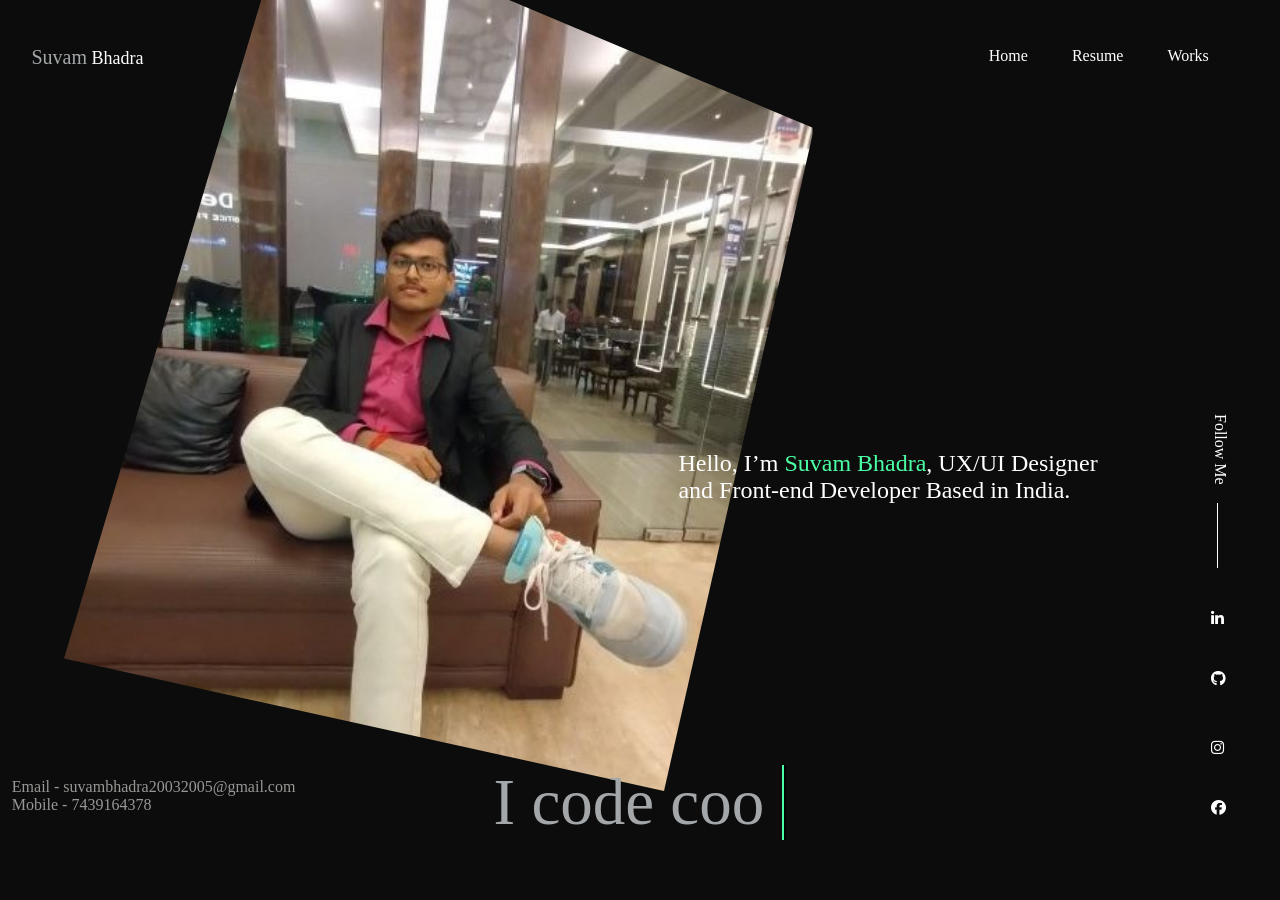
==== index.html @ 0fdcd474 "Add files via upload" ====
<!DOCTYPE html>
<html lang="en">
<head>
    <meta charset="UTF-8">
    <meta name="viewport" content="width=device-width, initial-scale=1.0">
    <title>Document</title>
    <link rel="stylesheet" href="hero.css">
    <link rel="stylesheet" href="nav.css">
    <link rel="stylesheet" href="sidebar.css">
    <link rel="stylesheet" href="type.css">
    <link rel="stylesheet" href="text.css">
    <link rel="stylesheet" href="Homerespo.css">
    <link rel="stylesheet" href="https://cdnjs.cloudflare.com/ajax/libs/font-awesome/6.6.0/css/all.min.css">
</head>
<body>
    <navbar>
        <div class="text-containor">
            <a href="#" class="name"> <span>Suvam</span> Bhadra</a>
            <a href="suvresume[1].pdf" class="name2" target="_self"><span>Download</span> CV</a>
        </div>
        <div class="containor">
            <input type="checkbox" id="mobile-hamburger">
            <label for="mobile-hamburger" class="label1" id="label1">
                <span></span>
                <span></span>
                <span></span>
            </label>
        </div>
        <nav class="nav" id="nav">
            <div class="overlay"></div>
            <ul class="menu">
                <li class="Dropdown">
                    <a href="./index.html" class="home">Home</a>
                </li>
                
                <li class="Dropdown2">
                    <a href="./resume.html" class="resume">Resume</a>
                </li>
                <li class="Dropdown3">
                    <a href="./works.html" class="works">Works</a>
                </li>
                <!-- <li class="Dropdown4">
                    <a href="#" class="Light-btn">Light Mode</a>
                </li> -->
            </ul>
        </nav>
    </navbar>
    <div class="sidebar">
        <p class="align">Follow Me</p>
        <div class="line"></div>
        <div class="social">
            <a href="https://www.linkedin.com/in/suvam-bhadra/" class="in"><i class="fa-brands fa-linkedin-in"></i></a>
            <a href="https://github.com/Suvam2005" class="git"><i class="fa-brands fa-github"></i></a>
            <a href="https://www.instagram.com/suvam.bhadra/" class="insta"><i class="fa-brands fa-instagram"></i></a>
            <a href="https://www.facebook.com/suvam.bhadra.1" class="face"><i class="fa-brands fa-facebook"></i></a>
        </div> 
    </div>
    <div class="hero">
        <div class="image">
            <img src="IMG-20231209-WA0024.jpg" alt="error">
        </div>
        <div class="content-hero">
            <h2>Hello, I’m <span>Suvam Bhadra</span>, UX/UI Designer<br>
                and Front-end Developer Based in India.</h2>
        </div>
        <div class="mail">
            <p>Email - suvambhadra20032005@gmail.com</p>
            <p>Mobile - 7439164378</p>
        </div>
        <div class="typing-container">
            <span id="typing-text"></span>
            <span class="cursor">|</span>
        </div>
    </div>
   
    <script src="script.js"></script>
    <script src="response.js"></script>
    <script src="Hamburger.js"></script>
</body>
</html>
---- hero.css ----
.hero{
    width: 100%;
    height: auto;
    display: flex;
    align-items: center;
    justify-content: center;
}
.hero img{
    width: 750px;
    -webkit-clip-path: polygon(30% 0, 100% 25%, 80% 100%, 0 85%);
    clip-path: polygon(30% 0, 100% 25%, 80% 100%, 0 85%);
    position: absolute;
    bottom: 109px;
    left: 5%;
}
.content h2{
    position: relative;
    font-weight: normal;
    top: 50vh;
    left: 68%;
}
.content-hero{
    color: white;
    position: absolute;
    top: 50vh;
    left: 53%;
}
.content-hero h2{
    font-weight: lighter;

}
.content-hero span{
    color: #4bffa5;
}
.mail{
    position: relative;
    top: 77vh;
    right: 38%;
}
.mail p{
    color: #999795;
}
.span{
    color: #4bffa5;
    font-weight: normal;
}
.typing-container {
    font-size: 65px;
    white-space: nowrap;
    overflow: hidden;
    border-right: 2px solid black;
    position: absolute;
    top: 85vh;
}
.cursor {
    display: inline-block;
    width: 2px;
    background-color: #4bffa5;
    margin-left: 2px;
    animation: blink 0.7s infinite;
}
---- nav.css ----
*{
    margin: 0;
    padding: 0;
}
body{
    overflow-x: hidden;
    background-repeat: no-repeat;
    background: #0c0c0c;
    overflow-y: hidden;
}
input{
    display: none;
}
navbar{
    width: 100%;
    height: auto;
    display: flex;
    align-items: center;
    justify-content: space-between;
    margin-top: 3vh;
}
navbar a{
    text-decoration: none;
    color: white;
    
}
nav{
    margin-right: 4%;
    width: auto;
    height: auto;
    width: 100%;
}
.overlay{
    display: none;
}
span{
    color: #a4a7a9;
}

/* label{
    position: relative;
    display: block;
    border-radius: 200px;
    width: 30px;
    height: 20px;
    box-shadow: inset 0px 5px 15px rgba(0, 0, 0, 0.4), inset 0px --5px 15px rgba(255, 255, 255, 0.4);
    cursor: pointer;
}
label::after{
    content: "";
    width: 180px;
    height: 180px;
    position: absolute;
    top: 10px;
    left: 10px;
    background: linear-gradient(180deg, #ffcc89, #d8860b);
    border-radius: 180px;
    box-shadow: 0px 5px 10px rgba(0, 0, 0, 0.2);
} */

/* .circle {
    width: 20px;
    height: 20px;
    border-radius: 50%;
    background-color: #4bffa5;
    opacity: 20%;
    position: absolute;
    transition: transform 0.05s ease;
    transform: translate(-50%, -50%);
    will-change: transform;
} */
#icon{
    width: 30px;
    cursor: pointer;
}
nav{
    width: auto;
    height: auto;

}
ul{
    overflow: hidden;
}
ul li{
    display: inline-block;
    margin: 20px;

}
ul li a{
    text-decoration: none;
    color: white;
}
.home:hover{
    content: 'Home';
}
/* .home::after {
    content: '▼';
    margin-left: 6px;
    font-size: 10px;
} */
/* .dropdown{
    display: none;
    position: absolute;
    z-index: 1;
    background: #1d1d1d;
    transform: translateY(-10px);
    transition: all 0.3s ease;
    top: 12vh;
    right: 34%;
}
.dropdown li{
    display: list-item;
    list-style-type: none;
    box-sizing: border-box;
    height: 20px;
    width: 100%;
    border-bottom: 1px solid black;
    position: relative;
    right: 12%;
    cursor: pointer;
    
}
.dropdown li a{
    position: relative;
    left: 15px;
} */
.Dropdown a::before {
    content: '';
    position: absolute;
    top: 7vh;
    right: 283px;
    width: 4px;
    height: 4px;
    background-color: #4bffa5;
    opacity: 20%;
    border-radius: 50%;
    transform: translate(-50%, -50%) scale(0);
    transition: transform 0.4s ease;
    z-index: 2;
}
.Dropdown a:hover::before {
    transform: translate(50%, 50%) scale(20);
}
.Dropdown:hover .dropdown{
    display: block;
}
.Dropdown a:visited{
    color: #4bffa5;
}
.dropdown li::before{
    content: '';
    position: absolute;
    top: 1vh;
    left: 40px;
    height: 4px;
    width: 4px;
    background-color: #4bffa5;
    opacity: 20%;
    border-radius: 50%;
    transform: translate(-50%,-50%) scale(0);
    transition: transform 0.4s ease;
    z-index: 2;
}
.dropdown li:hover::before{
    transform: translate(50%,50%) scale(20);
}
/* .resume::after {
    content: '▼';
    margin-left: 6px;
    font-size: 10px;
} */
/* .dropdown-second{
    display: none;
    position: absolute;
    z-index: 1;
    background: #1d1d1d;
    transform: translateY(-10px);
    transition: all 0.3s ease;
    top: 12vh;
    right: 29%;
}
.dropdown-second li{
    display: list-item;
    list-style-type: none;
    box-sizing: border-box;
    height: 20px;
    width: 100%;
    border-bottom: 1px solid black;
    position: relative;
    right: 14%;
    cursor: pointer;
    
}
.dropdown-second li a{
    position: relative;
    left: 15px;
} */
.Dropdown2 a::before {
    content: '';
    position: absolute;
    top: 7vh;
    right: 195px;
    width: 4px;
    height: 4px;
    background-color: #4bffa5;
    opacity: 20%;
    border-radius: 50%;
    transform: translate(-50%, -50%) scale(0);
    transition: transform 0.4s ease;
    z-index: 2;
}
.Dropdown2 a:hover::before {
    transform: translate(50%, 50%) scale(20);
}
.Dropdown2:hover .dropdown-second{
    display: block;
}
/* .works::after {
    content: '▼';
    margin-left: 6px;
    font-size: 10px;
} */
/* .dropdown-third{
    display: none;
    position: absolute;
    z-index: 1;
    background: #1d1d1d;
    transform: translateY(-10px);
    transition: all 0.3s ease;
    top: 12vh;
    right: 21%;
}
.dropdown-third li{
    display: list-item;
    list-style-type: none;
    box-sizing: border-box;
    height: 20px;
    width: 100%;
    border-bottom: 1px solid black;
    position: relative;
    right: 20%;
    cursor: pointer;
    
}
.dropdown-third li a{
    position: relative;
    left: 15px;
} */
.Dropdown3 a::before {
    content: '';
    position: absolute;
    top: 7vh;
    right: 103px;
    width: 4px;
    height: 4px;
    background-color: #4bffa5;
    opacity: 20%;
    border-radius: 50%;
    transform: translate(-50%, -50%) scale(0);
    transition: transform 0.4s ease;
    z-index: 2;
}
.Dropdown3 a:hover::before {
    transform: translate(50%, 50%) scale(20);
}
.Dropdown3:hover .dropdown-third{
    display: block;
}

.Dropdown4 a::before {
    content: '';
    position: absolute;
    top: 7vh;
    right: 197px;
    width: 4px;
    height: 4px;
    background-color: #4bffa5;
    opacity: 20%;
    border-radius: 50%;
    transform: translate(-50%, -50%) scale(0);
    transition: transform 0.4s ease;
    z-index: 2;
}
.Dropdown4 a:hover::before {
    transform: translate(50%, 50%) scale(20);
}
/* .contacts::after {
    content: '▼';
    margin-left: 6px;
    font-size: 10px;
} */
/* .dropdown-fourth{
    display: none;
    position: absolute;
    z-index: 1;
    background: #1d1d1d;
    transform: translateY(-10px);
    transition: all 0.3s ease;
    top: 12vh;
    right: 9%;
}
.dropdown-fourth li{
    display: list-item;
    list-style-type: none;
    box-sizing: border-box;
    height: 20px;
    width: 100%;
    border-bottom: 1px solid black;
    position: relative;
    right: 12%;
    cursor: pointer;
    
}
.dropdown-fourth li a{
    position: relative;
    left: 15px;
} */
.Dropdown5 a::before {
    content: '';
    position: absolute;
    top: 7vh;
    right: 110px;
    width: 4px;
    height: 4px;
    background-color: #4bffa5;
    opacity: 20%;
    border-radius: 50%;
    transform: translate(-50%, -50%) scale(0);
    transition: transform 0.4s ease;
    z-index: 2;
}
.Dropdown5 a:hover::before {
    transform: translate(50%, 50%) scale(20);
}
.Dropdown5:hover .dropdown-fourth{
    display: block;
}
.Dropdown1-res a::before {
    content: '';
    position: absolute;
    bottom: 25px;
    right: 283px;
    width: 4px;
    height: 4px;
    background-color: #4bffa5;
    opacity: 20%;
    border-radius: 50%;
    transform: translate(-50%, -50%) scale(0);
    transition: transform 0.4s ease;
    z-index: 2;
}
.Dropdown1-res a:hover::before {
    transform: translate(50%, 50%) scale(20);
}
.Dropdown1-res:hover .dropdown{
    display: block;
}
.Dropdown2-res a::before {
    content: '';
    position: absolute;
    bottom: 25px;
    right: 193px;
    width: 4px;
    height: 4px;
    background-color: #4bffa5;
    opacity: 20%;
    border-radius: 50%;
    transform: translate(-50%, -50%) scale(0);
    transition: transform 0.4s ease;
    z-index: 2;
}
.Dropdown2-res a:hover::before {
    transform: translate(50%, 50%) scale(20);
}
.Dropdown2-res:hover .dropdown{
    display: block;
}
.Dropdown3-res a::before {
    content: '';
    position: absolute;
    bottom: 25px;
    right: 102px;
    width: 4px;
    height: 4px;
    background-color: #4bffa5;
    opacity: 20%;
    border-radius: 50%;
    transform: translate(-50%, -50%) scale(0);
    transition: transform 0.4s ease;
    z-index: 2;
}
.Dropdown3-res a:hover::before {
    transform: translate(50%, 50%) scale(20);
}
.Dropdown3-res:hover .dropdown{
    display: block;
}
.sidebar {
    position: fixed;
    top: 15%;
    right: 4%;
    width: auto;
    height: auto;
}
/* .Dropdown6 a::before {
    content: '';
    position: absolute;
    top: 7vh;
    right: 167px;
    width: 4px;
    height: 4px;
    background-color: #4bffa5;
    opacity: 20%;
    border-radius: 50%;
    transform: translate(-50%, -50%) scale(0);
    transition: transform 0.4s ease;
    z-index: 2;
}
.Dropdown6 a:hover::before {
    transform: translate(50%, 50%) scale(20);
} */
/* .Dropdown7 a::before {
    content: '';
    position: absolute;
    top: 7vh;
    right: 65px;
    width: 4px;
    height: 4px;
    background-color: #4bffa5;
    opacity: 20%;
    border-radius: 50%;
    transform: translate(-50%, -50%) scale(0);
    transition: transform 0.4s ease;
    z-index: 2;
}
.Dropdown7 a:hover::before {
    transform: translate(50%, 50%) scale(20); 
}*/

.dropdown-arrow {
    display: inline-block;
    position: relative;
}

.dropdown-arrow button {
    background-color: #4CAF50;
    color: white;
    padding: 10px;
    font-size: 16px;
    border: none;
    cursor: pointer;
    display: flex;
    align-items: center;
}
#sentence{
    font-size: 24px;
    text-align: center;
    color: white;
    position: relative;
    top: 60vh;
}
.hamburger {
    display: none; /* Hidden by default */
    font-size: 30px;
    color: white;
    background: none;
    border: none;
    cursor: pointer;
    margin-right: 4%;
}
@media (max-width: 768px) {
    *{
        margin: 0;
        padding: 0;
        box-sizing: border-box;
        
    }
    body{
        overflow: hidden;
        /* position: fixed; */
        background: white;
    }
    .containor{
        display: flex;
        align-items: center;
        justify-content: center;
        flex-direction: column;
    }


    input{
        display: none;
    }

    label{
        display: flex;
        align-items: center;
        justify-content: center;
        flex-direction: column;
        width: 50px;
        height: 50px;
        background: grey;
        /* display: block; */
        position: relative;
        transition: 1s;
        left: 155px;
        top: -70vh;
    }
    label span{
        background-color: white;
        width: 30px;
        height: 5px;
        position: relative;
        /* transition: 1s ease-in-out; */
    }
    label span:nth-child(2){
        margin-top: 8px;
    }
    label span:nth-child(3){
        margin-top: 8px;
        transition: 1s;
    }
    /* .label2::before{
        content: '';
        background-color: white;
        width: 30px;
        height: 5px;
        display: block;
        position: absolute;
        top: 42px;
        left: 178px;
    }
    .label3::before{
        content: '';
        background-color: white;
        width: 30px;
        height: 5px;
        display: block;
        position: absolute;
        top: 53px;
        left: 178px;
    } */
    input:checked ~ label span:nth-child(1){
        transform: rotate(45deg);
        position: relative;
        top: 8px;
        transition: 1s;
    }

    input:checked ~ label span:nth-child(2){
        transform: rotate(-45deg);
        position: relative;
        bottom: 5px;
        transition: 1s;
    }
    input:checked ~ label span:nth-child(3){
        display: none;
        
    }


    navbar{
        height: 80vh;
    }
    .nav{
        background: rgb(219, 213, 213);
        position: absolute;
        bottom: 50px;
        width: 55%;
        height: 100vh;
        /* opacity: 20%; */
        z-index: -1;
        transform: translateX(-100%);
        left: 0;
        bottom: 0;
        z-index: -1;
    }
    .overlay{
        display: block;
        position: absolute;
        width: 50%;
        height: 100vh;
        /* background-color: rgba(0, 0, 0, 0.5); */
        /* background-color: blue; */
        left: 0;
        top: 0;
        z-index: -2;
    }
    /* .nav::after{
        content: '';
        background: blue;
        position: absolute;
        width: 60%;
        height: 100vh;
        z-index: -2;
        transform: translateX(-100%);
        left: 0;
        bottom: 0;
    } */
    @keyframes open {
        from{
            transform: translateX(-100%);
        }
        to{
            transform: translateX(0);
        }
    }
    .nav.show{
        animation: open 1s ease-in-out forwards;
    }
    .nav.notshow{
        animation: close 1s ease-in-out;
    }
    @keyframes close {
        from{
            transform: translateX(0);
        }
        to{
            transform: translateX(-100%);
        }
    }
    .menu{
        height: 10vh;
        display: block;
    }
    .Dropdown{
        background: white;
        width: 87%;
        position: relative;
        height: 5vh;
        left: 6%;
        margin-top: 5vh;
    }

    .Dropdown a{
        text-decoration: none;
        opacity: 100%;
        color: black;
        position: relative;
        top: 8px;
        margin-left: 36%;
    }
    .Dropdown2{
        background: white;
        width: 87%;
        position: relative;
        height: 5vh;
        left: 6%;
        margin-top: 5vh;
    }

    .Dropdown2 a{
        text-decoration: none;
        opacity: 100%;
        color: black;
        position: relative;
        top: 8px;
        margin-left: 36%;
    }
    .Dropdown3{
        background: white;
        width: 87%;
        position: relative;
        height: 5vh;
        left: 6%;
        margin-top: 5vh;
    }

    .Dropdown3 a{
        text-decoration: none;
        opacity: 100%;
        color: black;
        position: relative;
        top: 8px;
        margin-left: 36%;
    }


    /* Adjust font size */
    .hero h2 {
        font-size: 2rem;
        visibility: hidden;
    }

    .mail p {
        font-size: 1rem;
    }

    navbar {
        flex-direction: column;
        align-items: center;
    }

    .text-containor {
        width: 100%;
        position: relative;
        top: 10px;
        right: 155px;
        visibility: hidden;
    }

    nav {
        margin: 0;
    }

    nav ul {
        display: flex;
        flex-direction: column;
        align-items: center;
    }

    nav ul li {
        margin: 10px 0;
    }
    .sidebar {
        width: auto;
        top: auto;
        bottom: 10px;
        left: 0;
        right: 0;
        transform: none;
        display: flex;
        justify-content: center;
        display: none;
    }

    .sidebar .align {
        display: none;
    }

    .sidebar .social a {
        font-size: 1.2rem;
        margin: 0 10px;
    }
    .menu {
        display: none;
        flex-direction: column;
        background-color: #0c0c0c;
        position: absolute;
        top: 50px;
        right: 0;
        width: 100%;
        height: auto;
    }
    .hamburger {
        display: block;
        cursor: pointer;
        font-size: 24px;
        color: white;
        position: relative;
        left: 186px;
        bottom: 15px;
    }
    .menu.show {
        display: flex;
    }
    nav ul li {
        padding: 15px 0;
    }
    .hamburger i {
        color: white;
    }
    .hero .image img {
        width: 40%;
        height: 40vh;
        margin: 0 auto;
        display: block;
        clip-path: none;
        position: absolute;
        bottom: 40vh;
        left: 25px;
        z-index: -2;
        visibility: hidden;
    }
    .hero {
        padding: 20px;
        visibility: hidden;
    }
    .content-hero h2{
        text-align: justify;
        width: 100%;
        font-size: 19px;
        position: relative;
        right: 7%;
        bottom: 15vh;
    }
    .typing-container{
        position: absolute;
        bottom: 10vh;
    }
    #typing-text {
        font-size: 24px;
        position: relative;
        bottom: 8vh;
    }
    .cursor{
        height: 5px;
    }
    .mail{
        position: relative;
        left: -80px;
    
    }
    .mail p{
        text-align: justify;
    }
    .sidebar{
        visibility: hidden;
    }
    .typing-container{
        visibility: hidden;
    }
}
---- sidebar.css ----
.sidebar {
    position: fixed; /* Make sidebar fixed in place */
    top: 46%; /* Adjust as needed to align vertically */
    right: 4%; /* Place it on the right side */
    width: auto;
    height: auto;
}
.sidebar p{
    color: white;
    writing-mode: vertical-lr;
}
.line {
    position: relative;
    top: 2vh;
}

.line::before{
    content: "";
    position: absolute;
    top: 50%;
    left: 6px;
    width: 1px;
    height: 65px;
    background-color: white;
}
.social{
    width: auto;
    height: auto;
    position: relative;
    top: 13vh;
    border-radius: 50%;
}
.social i{
    font-size: 15px;
    color: white;
    display: list-item;
    list-style-type: none;
}
.social a{
    text-decoration: none;
}
.social a::before {
    content: '';
    position: absolute;
    top: 7px;
    left: 2px;
    width: 4px;
    height: 4px;
    background-color: #4bffa5;
    opacity: 20%;
    border-radius: 50%;
    transform: translate(-50%, -50%) scale(0);
    transition: transform 0.4s ease;
    z-index: 2;
}
.social a:hover::before {
    transform: translate(50%, 50%) scale(20);
}

.in{
    position: relative;
    top: 1vh;
}
.git{
    position: relative;
    top: 6vh;
}
.insta{
    position: relative;
    top: 12vh;
}
.face{
    position: relative;
    top: 17vh;
}
---- text.css ----
.text-containor span{
    color: #a4a7a9;
    font-size: 20px;
    margin-left: 9px;
}
.text-containor {
    position: relative;
    display: inline-block;
    overflow: hidden;
    height: 20px;
    width: 150px;
    border:none;
    text-align: center;
}
.name, .name2 {
    position: absolute;
    left: 16px;
    right: 0;
    transition: transform 0.5s ease;
}
.name{
    transform: translateY(0);
    font-size: 18px;
}
.name2 {
    transform: translateY(100%);
    font-size: 18px;
}
.text-containor:hover .name {
    transform: translateY(-100%);
}
.text-containor:hover .name2 {
    transform: translateY(0);
}
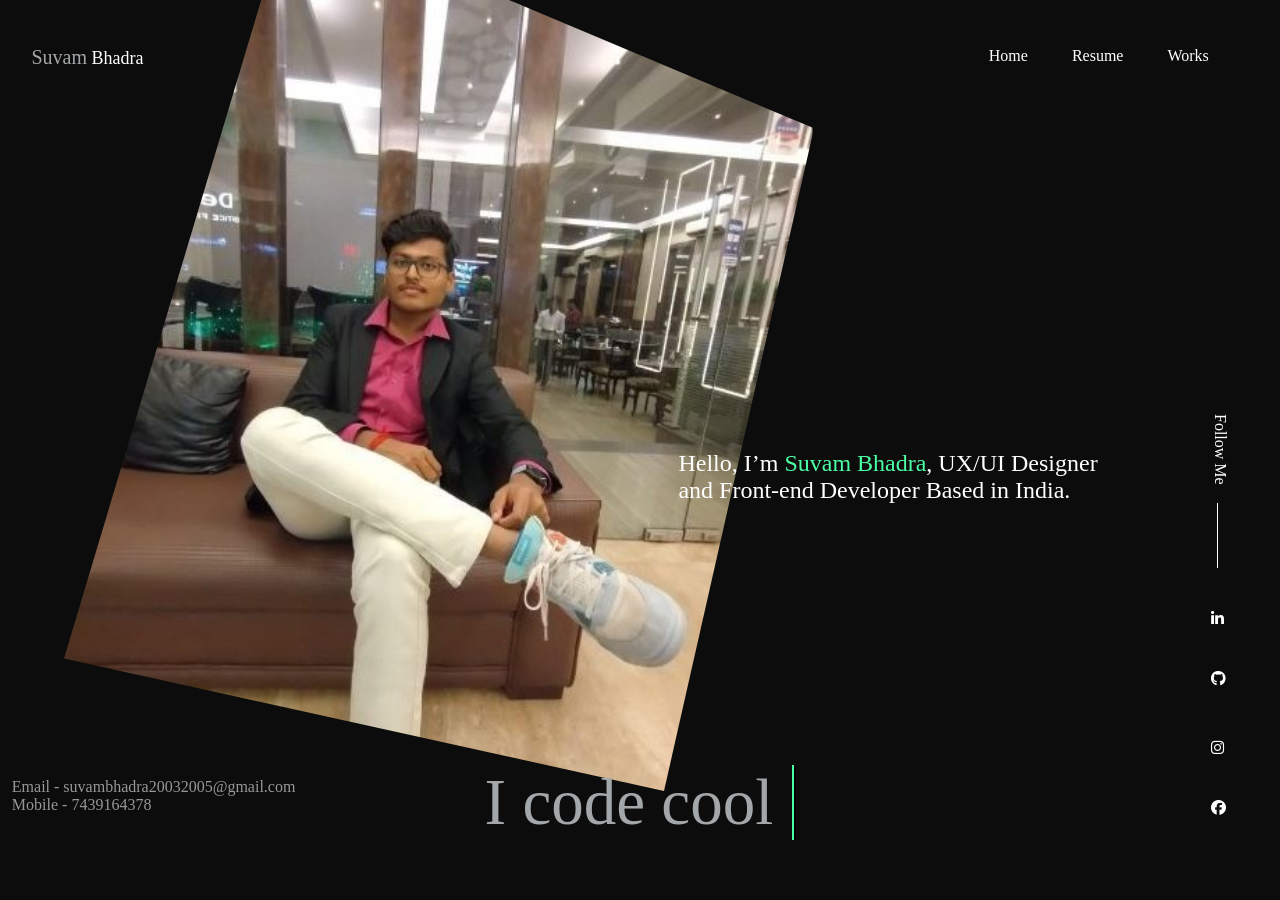
==== commit 6585ab17: "Change document title to 'Suvam Bhadra' Updated the title of the document to 'Suvam Bhadra'." ====
--- a/index.html
+++ b/index.html
@@ -3,7 +3,7 @@
 <head>
     <meta charset="UTF-8">
     <meta name="viewport" content="width=device-width, initial-scale=1.0">
-    <title>Document</title>
+    <title>Suvam Bhadra</title>
     <link rel="stylesheet" href="hero.css">
     <link rel="stylesheet" href="nav.css">
     <link rel="stylesheet" href="sidebar.css">
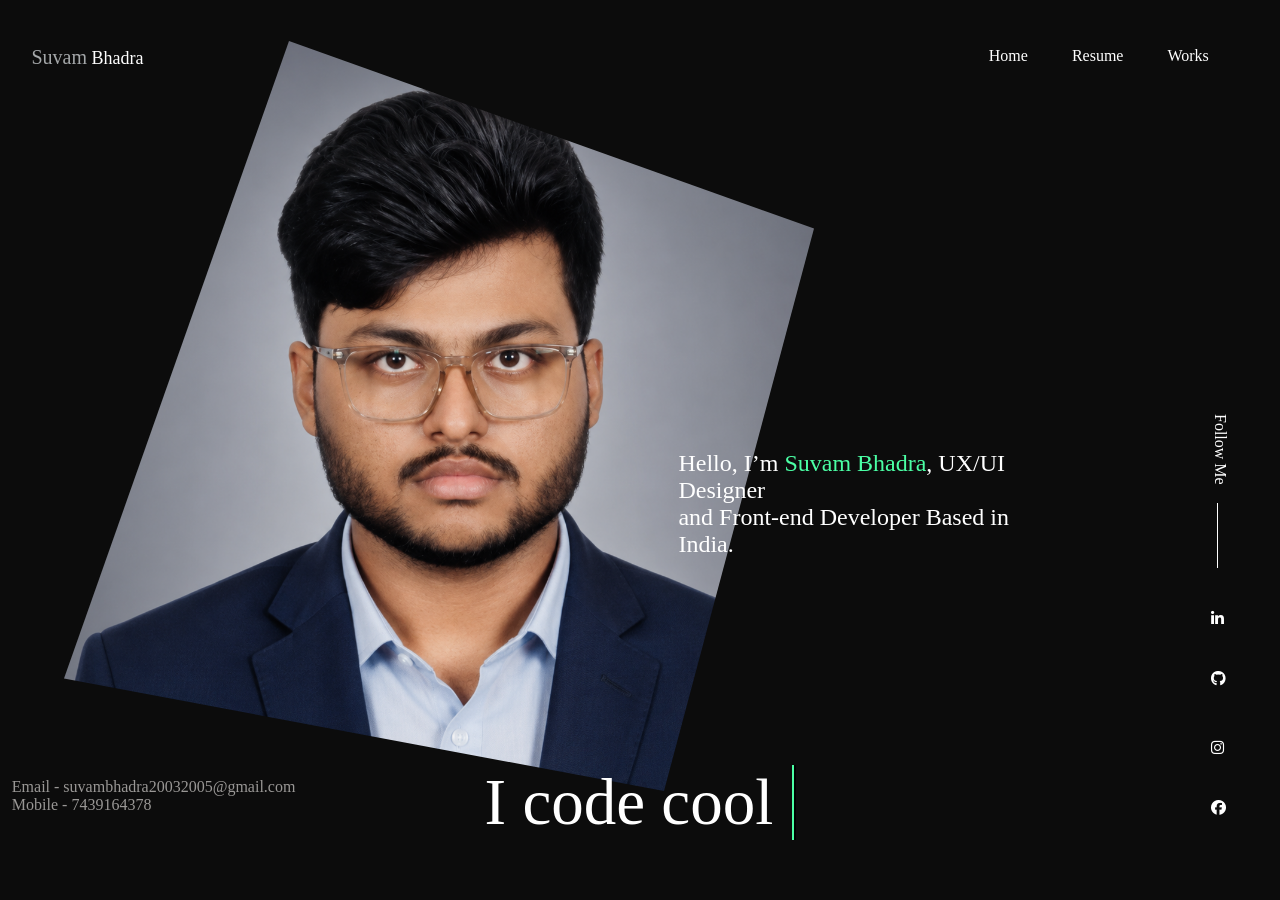
==== commit 921ee656: "Update index.html" ====
--- a/index.html
+++ b/index.html
@@ -16,7 +16,7 @@
     <navbar>
         <div class="text-containor">
             <a href="#" class="name"> <span>Suvam</span> Bhadra</a>
-            <a href="suvresume[1].pdf" class="name2" target="_self"><span>Download</span> CV</a>
+            <a href="Suvam ATS updated CV.pdf" class="name2" target="_self"><span>Download</span> CV</a>
         </div>
         <div class="containor">
             <input type="checkbox" id="mobile-hamburger">
@@ -57,7 +57,7 @@
     </div>
     <div class="hero">
         <div class="image">
-            <img src="IMG-20231209-WA0024.jpg" alt="error">
+            <img src="ChatGPT Image Jun 4, 2026, 01_46_49 AM.png" alt="error">
         </div>
         <div class="content-hero">
             <h2>Hello, I’m <span>Suvam Bhadra</span>, UX/UI Designer<br>
--- a/hero.css
+++ b/hero.css
@@ -59,3 +59,13 @@
     margin-left: 2px;
     animation: blink 0.7s infinite;
 }
+@media (max-width: 768px) {
+    .typing-container {
+        font-size: 65px;
+        white-space: nowrap;
+        overflow: hidden;
+        border-right: 2px solid black;
+        position: absolute;
+        top: 76vh !important;
+    }
+}
--- a/nav.css
+++ b/nav.css
@@ -459,6 +459,9 @@
     position: relative;
     top: 60vh;
 }
+.content-hero{
+    width: 30%;
+}
 .hamburger {
     display: none; /* Hidden by default */
     font-size: 30px;
@@ -473,12 +476,71 @@
         margin: 0;
         padding: 0;
         box-sizing: border-box;
-        
-    }
-    body{
-        overflow: hidden;
-        /* position: fixed; */
-        background: white;
+    }
+    .text-containor{
+        width: auto;
+        height: auto;
+        position: absolute;
+        top: 4vh;
+        left: -2%;
+        max-width: 100%;
+        overflow-x: hidden;
+    }
+
+    .text-containor a{
+        font-size: 17px;
+    }
+    .span_change{
+        font-size: 18px !important;
+    }
+    .image{
+        width: 100%;
+        max-width: 100%;
+    }
+    .image img{
+        height: 47vh;
+        position: fixed;
+        width: 120%;
+        top: 1vh;
+        left: 0;
+        z-index: -1;
+    }
+    .content-hero{
+        top: 57vh;
+        left: 5%;
+        text-align: left;
+        width: 70%;
+        height: auto;
+        gap: 3px;
+        max-width: 100%;
+        overflow-x: hidden;
+    }
+    .content-hero span{
+        font-weight: 700 !important;
+    }
+    .content-hero h2{
+        font-size: 20px !important;
+        font-weight: 100 !important;
+    }
+    .mail{
+        display: none;
+        visibility: none;
+    }
+    .typing-container{
+        height: 10vh;
+        top: 74vh;
+        left: 6%;
+    }
+    #typing-text{
+        font-size: 20px;
+        position: relative;
+    }
+    .cursor{
+        display: none;
+        height: 0;
+    }
+    .sidebar{
+        display: none;
     }
     .containor{
         display: flex;
@@ -486,12 +548,9 @@
         justify-content: center;
         flex-direction: column;
     }
-
-
     input{
         display: none;
     }
-
     label{
         display: flex;
         align-items: center;
@@ -499,105 +558,63 @@
         flex-direction: column;
         width: 50px;
         height: 50px;
-        background: grey;
-        /* display: block; */
-        position: relative;
+        background: transparent;
+        position: fixed;
         transition: 1s;
-        left: 155px;
-        top: -70vh;
-    }
+        left: 80%;
+        top: 5vh;
+        max-width: 100%;
+        overflow-x: hidden;
+    }
+
     label span{
         background-color: white;
         width: 30px;
         height: 5px;
         position: relative;
-        /* transition: 1s ease-in-out; */
+        border-radius: 5px;
     }
     label span:nth-child(2){
-        margin-top: 8px;
+        margin-top: 6px;
     }
     label span:nth-child(3){
-        margin-top: 8px;
+        margin-top: 6px;
         transition: 1s;
     }
-    /* .label2::before{
-        content: '';
-        background-color: white;
-        width: 30px;
-        height: 5px;
-        display: block;
-        position: absolute;
-        top: 42px;
-        left: 178px;
-    }
-    .label3::before{
-        content: '';
-        background-color: white;
-        width: 30px;
-        height: 5px;
-        display: block;
-        position: absolute;
-        top: 53px;
-        left: 178px;
-    } */
     input:checked ~ label span:nth-child(1){
         transform: rotate(45deg);
         position: relative;
-        top: 8px;
+        top: 6px;
         transition: 1s;
     }
-
     input:checked ~ label span:nth-child(2){
         transform: rotate(-45deg);
         position: relative;
         bottom: 5px;
         transition: 1s;
     }
-    input:checked ~ label span:nth-child(3){
+        input:checked ~ label span:nth-child(3){
         display: none;
         
     }
-
-
     navbar{
-        height: 80vh;
+        width: auto;
+        height: auto;
     }
     .nav{
-        background: rgb(219, 213, 213);
-        position: absolute;
-        bottom: 50px;
-        width: 55%;
+        background: #0c0c0c;
+        position: fixed;
+        top: 0;
+        width: 60%;
+        left: 0;
         height: 100vh;
-        /* opacity: 20%; */
-        z-index: -1;
-        transform: translateX(-100%);
-        left: 0;
-        bottom: 0;
-        z-index: -1;
-    }
-    .overlay{
-        display: block;
-        position: absolute;
-        width: 50%;
-        height: 100vh;
-        /* background-color: rgba(0, 0, 0, 0.5); */
-        /* background-color: blue; */
-        left: 0;
-        top: 0;
-        z-index: -2;
-    }
-    /* .nav::after{
-        content: '';
-        background: blue;
-        position: absolute;
-        width: 60%;
-        height: 100vh;
-        z-index: -2;
-        transform: translateX(-100%);
-        left: 0;
-        bottom: 0;
-    } */
-    @keyframes open {
+        z-index: 1000;
+        overflow-y: hidden;
+        max-width: 100%;
+        transform: translateX(-106%);
+    }
+
+    @keyframes open{
         from{
             transform: translateX(-100%);
         }
@@ -608,10 +625,7 @@
     .nav.show{
         animation: open 1s ease-in-out forwards;
     }
-    .nav.notshow{
-        animation: close 1s ease-in-out;
-    }
-    @keyframes close {
+    @keyframes close{
         from{
             transform: translateX(0);
         }
@@ -619,195 +633,155 @@
             transform: translateX(-100%);
         }
     }
+    .nav.notshow{
+        animation: close 1s ease-in-out;
+    }
+
     .menu{
-        height: 10vh;
-        display: block;
+        position: relative;
+        top: 20vh;
+        list-style-type: none;
     }
     .Dropdown{
-        background: white;
+        background: transparent;
         width: 87%;
         position: relative;
         height: 5vh;
-        left: 6%;
-        margin-top: 5vh;
-    }
-
+        left: -1%;
+        top: 4vh;
+        text-align: center;
+        border-bottom: 1px solid white;
+    }
     .Dropdown a{
         text-decoration: none;
         opacity: 100%;
-        color: black;
+        color: gray;
         position: relative;
         top: 8px;
-        margin-left: 36%;
     }
     .Dropdown2{
-        background: white;
+        background: transparent;
         width: 87%;
         position: relative;
         height: 5vh;
-        left: 6%;
-        margin-top: 5vh;
-    }
-
+        left: -2%;
+        margin-top: 10vh;
+        text-align: center;
+        border-bottom: 1px solid white;
+    }
     .Dropdown2 a{
         text-decoration: none;
         opacity: 100%;
-        color: black;
+        color: gray;
         position: relative;
         top: 8px;
-        margin-left: 36%;
     }
     .Dropdown3{
-        background: white;
-        width: 87%;
+        background: transparent;
+        width: 92%;
         position: relative;
         height: 5vh;
-        left: 6%;
-        margin-top: 5vh;
+        left: -4%;
+        margin-top: 6vh;
+        text-align: center;
+        border-bottom: 1px solid white;
     }
 
     .Dropdown3 a{
         text-decoration: none;
         opacity: 100%;
-        color: black;
+        color: gray;
         position: relative;
         top: 8px;
-        margin-left: 36%;
-    }
-
-
-    /* Adjust font size */
-    .hero h2 {
-        font-size: 2rem;
-        visibility: hidden;
-    }
-
-    .mail p {
-        font-size: 1rem;
-    }
-
-    navbar {
-        flex-direction: column;
-        align-items: center;
-    }
-
-    .text-containor {
+        font-weight: 500;
+    }
+    #typing-text{
+        font-weight: 700;
+    }
+    .typed-text {
+        color: #4bffa5;
+    }
+    .typing-containor{
+        top: 1vh;
+    }   
+    .Dropdown a::before{
+        display: none;
+    }
+    .Dropdown2 a::before{
+        display: none;
+    }
+    .Dropdown3 a::before{
+        display: none;
+    }
+
+}
+
+@media screen and (max-width: 900px) and (orientation: landscape) {
+    .image img{
+        height: 105vh;
+        width: 70%;
+        left: -10%;
+        top: -10vh;
+    }
+    .content-hero{
+        display: none;
+    }
+    .typing-container{
+        display: none;
+    }
+    .name2{
+        display: none;
+    }
+    .text-containor{
+        width: 175px !important;
+        margin-top: 4vh !important;
+    }
+    .name{
+        font-weight: 600;
+        z-index: 1;
+    }
+    .label1{
+        top: 8vh;
+        left: 86% !important;
+    }
+    .Dropdown{
+        top: -3vh !important;
         width: 100%;
-        position: relative;
-        top: 10px;
-        right: 155px;
-        visibility: hidden;
-    }
-
-    nav {
-        margin: 0;
-    }
-
-    nav ul {
-        display: flex;
-        flex-direction: column;
-        align-items: center;
-    }
-
-    nav ul li {
-        margin: 10px 0;
-    }
-    .sidebar {
-        width: auto;
-        top: auto;
-        bottom: 10px;
-        left: 0;
-        right: 0;
-        transform: none;
-        display: flex;
-        justify-content: center;
-        display: none;
-    }
-
-    .sidebar .align {
-        display: none;
-    }
-
-    .sidebar .social a {
-        font-size: 1.2rem;
-        margin: 0 10px;
-    }
-    .menu {
-        display: none;
-        flex-direction: column;
-        background-color: #0c0c0c;
+        left: -4% !important;
+    }
+    .Dropdown2{
+        margin-top: 5vh !important;
+        width: 100%;
+        left: -4% !important;
+    }
+    .Dropdown3{
+        margin-top: 9vh;
+        width: 100%;
+        left: -4% !important;
+    }
+    .Dropdown a{
+        top: -2px !important;
+    }
+    .Dropdown2 a{
+        top: -2px !important;
+        left: 1%;
+    }
+    .Dropdown3 a{
+        top: -2px !important;
+    }
+    .sidebar{
         position: absolute;
-        top: 50px;
-        right: 0;
-        width: 100%;
-        height: auto;
-    }
-    .hamburger {
-        display: block;
-        cursor: pointer;
-        font-size: 24px;
-        color: white;
-        position: relative;
-        left: 186px;
-        bottom: 15px;
-    }
-    .menu.show {
-        display: flex;
-    }
-    nav ul li {
-        padding: 15px 0;
-    }
-    .hamburger i {
-        color: white;
-    }
-    .hero .image img {
-        width: 40%;
-        height: 40vh;
-        margin: 0 auto;
-        display: block;
-        clip-path: none;
-        position: absolute;
-        bottom: 40vh;
-        left: 25px;
-        z-index: -2;
-        visibility: hidden;
-    }
-    .hero {
-        padding: 20px;
-        visibility: hidden;
-    }
-    .content-hero h2{
-        text-align: justify;
-        width: 100%;
-        font-size: 19px;
-        position: relative;
-        right: 7%;
-        bottom: 15vh;
-    }
-    .typing-container{
-        position: absolute;
-        bottom: 10vh;
-    }
-    #typing-text {
-        font-size: 24px;
-        position: relative;
-        bottom: 8vh;
-    }
-    .cursor{
-        height: 5px;
-    }
-    .mail{
-        position: relative;
-        left: -80px;
-    
-    }
-    .mail p{
-        text-align: justify;
-    }
-    .sidebar{
-        visibility: hidden;
-    }
-    .typing-container{
-        visibility: hidden;
-    }
-}+        top: 20vh !important;
+        left: 88.5% !important;
+    }
+    .git{
+        top: 13vh !important;
+    }
+    .insta{
+        top: 19vh !important;
+    }
+    .face{
+        top: 25vh !important;
+    }
+
+}
--- a/sidebar.css
+++ b/sidebar.css
@@ -1,7 +1,7 @@
 .sidebar {
-    position: fixed; /* Make sidebar fixed in place */
-    top: 46%; /* Adjust as needed to align vertically */
-    right: 4%; /* Place it on the right side */
+    position: fixed;
+    top: 46%;
+    right: 4%;
     width: auto;
     height: auto;
 }
@@ -43,7 +43,7 @@
     content: '';
     position: absolute;
     top: 7px;
-    left: 2px;
+    left: 3px;
     width: 4px;
     height: 4px;
     background-color: #4bffa5;
@@ -73,3 +73,44 @@
     position: relative;
     top: 17vh;
 }
+@media (max-width: 768px) {
+    .sidebar{
+        position: fixed;
+        display: block;
+        z-index: 1;
+        top: 44vh;
+        right: 6%;
+    }
+    .sidebar p{
+        display: none;
+    }
+    .line{
+        display: none;
+    }
+    .in{
+        position: relative;
+        top: 5vh;
+
+    }
+    .git{
+        position: relative;
+        top: 9vh;
+    }
+    .insta{
+        position: relative;
+        top: 14vh;
+    }
+    .face{
+        position: relative;
+        top: 18vh;
+    }
+    .social i{
+        font-size: 18px;
+        color: white;
+        display: list-item;
+        list-style-type: none;
+    }
+    .social a::before{
+        display: none;
+    }
+}
